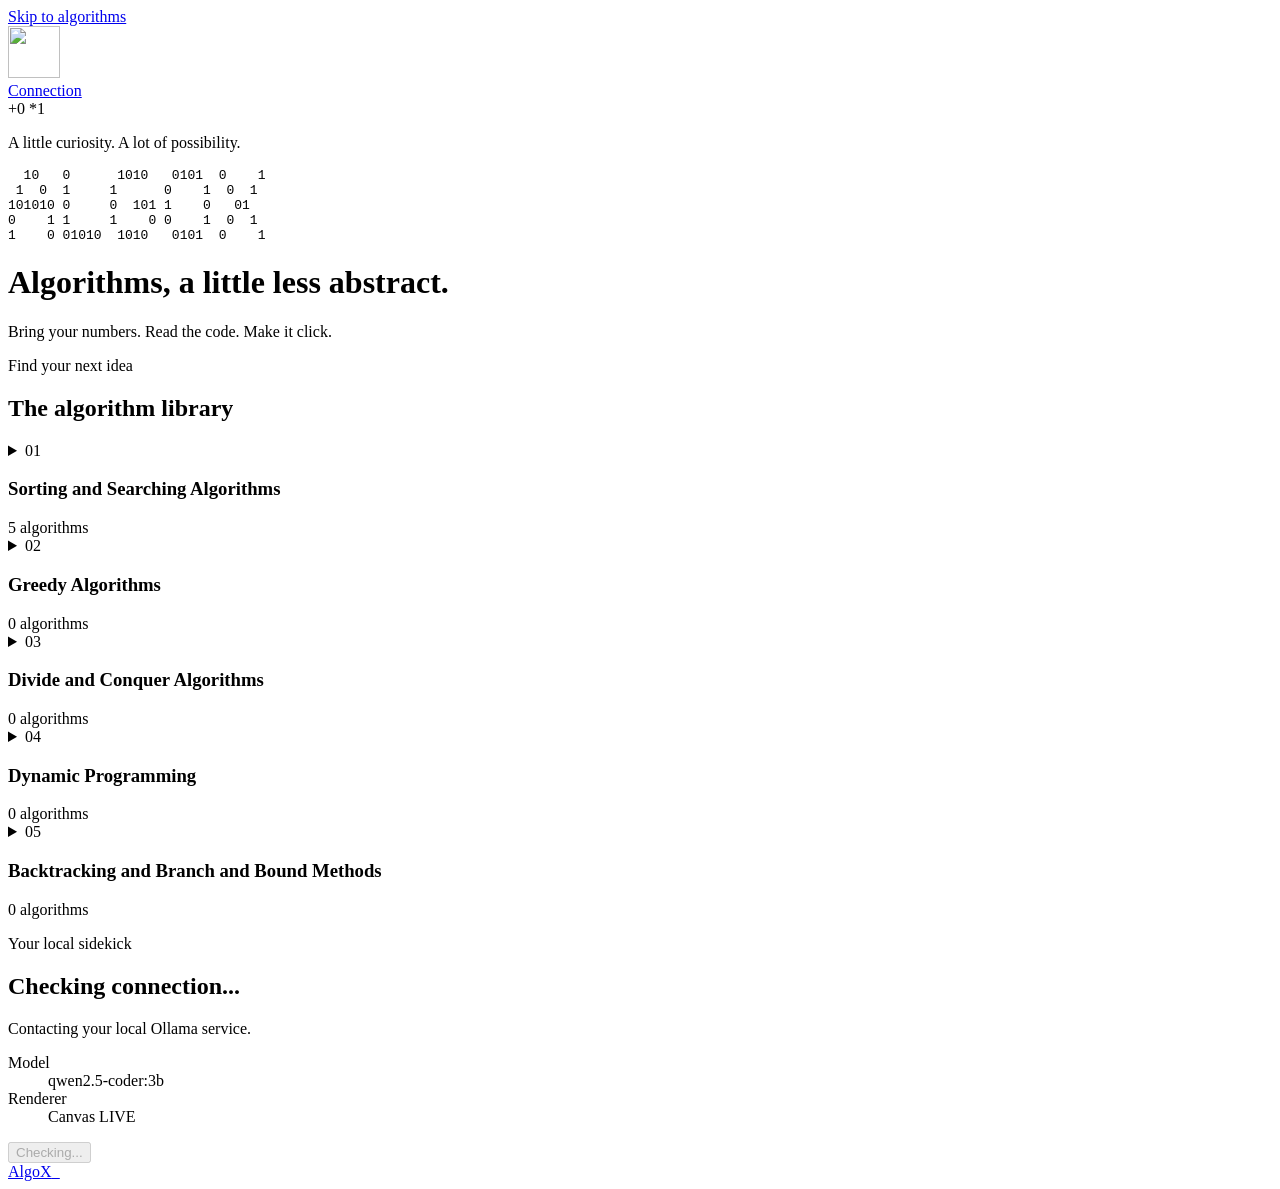
==== frontend/index.html @ ff2fc804 "feat: build modular AlgoX sorting playgrounds" ====
<!doctype html>
<html lang="en">
  <head>
    <meta charset="utf-8">
    <meta name="viewport" content="width=device-width, initial-scale=1">
    <title>AlgoX / Algorithm playground</title>
    <link rel="stylesheet" href="/assets/styles.css">
    <script src="/assets/status.js" defer></script>
  </head>
  <body>
    <a class="skip-link" href="#algorithm-library">Skip to algorithms</a>
    <div class="site-shell">
      <nav class="topbar" aria-label="Main navigation">
        <a class="brand" aria-label="AlgoX home" href="#top"><img class="brand-icon" src="/assets/icons/algox-mark.svg" width="52" height="52" alt="" aria-hidden="true"></a>
        <div class="nav-links"><a href="#connection-panel">Connection</a></div>
      </nav>
      <header class="hero" id="top">
        <span class="spark spark-one" aria-hidden="true">+</span><span class="spark spark-two" aria-hidden="true">0</span>
        <span class="spark spark-three" aria-hidden="true">*</span><span class="spark spark-four" aria-hidden="true">1</span>
        <p class="eyebrow">A little curiosity. A lot of possibility.</p>
        <pre class="ascii-logo" aria-hidden="true">  10   0      1010   0101  0    1
 1  0  1     1      0    1  0  1
101010 0     0  101 1    0   01
0    1 1     1    0 0    1  0  1
1    0 01010  1010   0101  0    1</pre>
        <h1>Algorithms, a little less abstract.</h1>
        <p class="hero-copy">Bring your numbers. Read the code. Make it click.</p>
      </header>
      <main id="algorithm-library" tabindex="-1">
        <section class="algorithm-library" aria-labelledby="library-title">
          <p class="eyebrow">Find your next idea</p><h2 id="library-title">The algorithm library</h2>
          <div class="library-categories">
            <details class="library-category" id="sorting-searching">
              <summary><span class="category-number" aria-hidden="true">01</span><h3>Sorting and Searching Algorithms</h3><span class="category-meta">5 algorithms</span><span class="category-toggle" aria-hidden="true"></span></summary>
              <div class="category-content">
                <a class="algorithm-tile" href="/algorithms/bubble-sort"><div><span class="tag">SORTING</span><h4>Bubble Sort</h4><p>Compare neighbors, swap values, and watch order emerge.</p></div><span class="tile-arrow" aria-hidden="true">&gt;</span></a>
                <a class="algorithm-tile" href="/algorithms/quick-sort"><div><span class="tag">SORTING</span><h4>Quick Sort</h4><p>Partition around a pivot, then sort the smaller sections.</p></div><span class="tile-arrow" aria-hidden="true">&gt;</span></a>
                <a class="algorithm-tile" href="/algorithms/merge-sort"><div><span class="tag">SORTING</span><h4>Merge Sort</h4><p>Split the list into smaller parts, then merge them in order.</p></div><span class="tile-arrow" aria-hidden="true">&gt;</span></a>
                <article class="algorithm-tile algorithm-tile-planned"><div><span class="tag">SEARCHING</span><h4>Binary Search</h4><p>Find a target in sorted data by halving the search range.</p><span class="tile-features">Coming soon</span></div></article>
                <article class="algorithm-tile algorithm-tile-planned"><div><span class="tag">SEARCHING</span><h4>Hash Search</h4><p>Use a hash table to locate a key and explore collisions.</p><span class="tile-features">Coming soon</span></div></article>
              </div>
            </details>
            <details class="library-category" id="greedy">
              <summary><span class="category-number" aria-hidden="true">02</span><h3>Greedy Algorithms</h3><span class="category-meta">0 algorithms</span><span class="category-toggle" aria-hidden="true"></span></summary>
              <div class="category-content"><p class="empty-category">No algorithms added yet. This library is ready for future additions.</p></div>
            </details>
            <details class="library-category" id="divide-conquer">
              <summary><span class="category-number" aria-hidden="true">03</span><h3>Divide and Conquer Algorithms</h3><span class="category-meta">0 algorithms</span><span class="category-toggle" aria-hidden="true"></span></summary>
              <div class="category-content"><p class="empty-category">No algorithms added yet. This library is ready for future additions.</p></div>
            </details>
            <details class="library-category" id="dynamic-programming">
              <summary><span class="category-number" aria-hidden="true">04</span><h3>Dynamic Programming</h3><span class="category-meta">0 algorithms</span><span class="category-toggle" aria-hidden="true"></span></summary>
              <div class="category-content"><p class="empty-category">No algorithms added yet. This library is ready for future additions.</p></div>
            </details>
            <details class="library-category" id="backtracking-branch-bound">
              <summary><span class="category-number" aria-hidden="true">05</span><h3>Backtracking and Branch and Bound Methods</h3><span class="category-meta">0 algorithms</span><span class="category-toggle" aria-hidden="true"></span></summary>
              <div class="category-content"><p class="empty-category">No algorithms added yet. This library is ready for future additions.</p></div>
            </details>
          </div>
        </section>
        <section id="connection-panel" class="connection-panel" aria-labelledby="connection-title" aria-busy="true">
          <div class="connection-summary"><p class="eyebrow">Your local sidekick</p><div role="status" aria-live="polite" aria-atomic="true"><h2 id="connection-title" data-state="checking">Checking connection...</h2><p id="status-message">Contacting your local Ollama service.</p></div></div>
          <dl class="connection-details"><div><dt>Model</dt><dd>qwen2.5-coder:3b</dd></div><div><dt>Renderer</dt><dd>Canvas <span class="planned-label">LIVE</span></dd></div></dl>
          <button id="check-button" class="secondary-button" type="button" disabled>Checking...</button>
          <noscript><p>Enable JavaScript to check the connection.</p></noscript>
        </section>
      </main>
      <footer class="site-footer"><a class="brand" href="#top">AlgoX<span class="accent-pink" aria-hidden="true">_</span></a></footer>
    </div>
  </body>
</html>
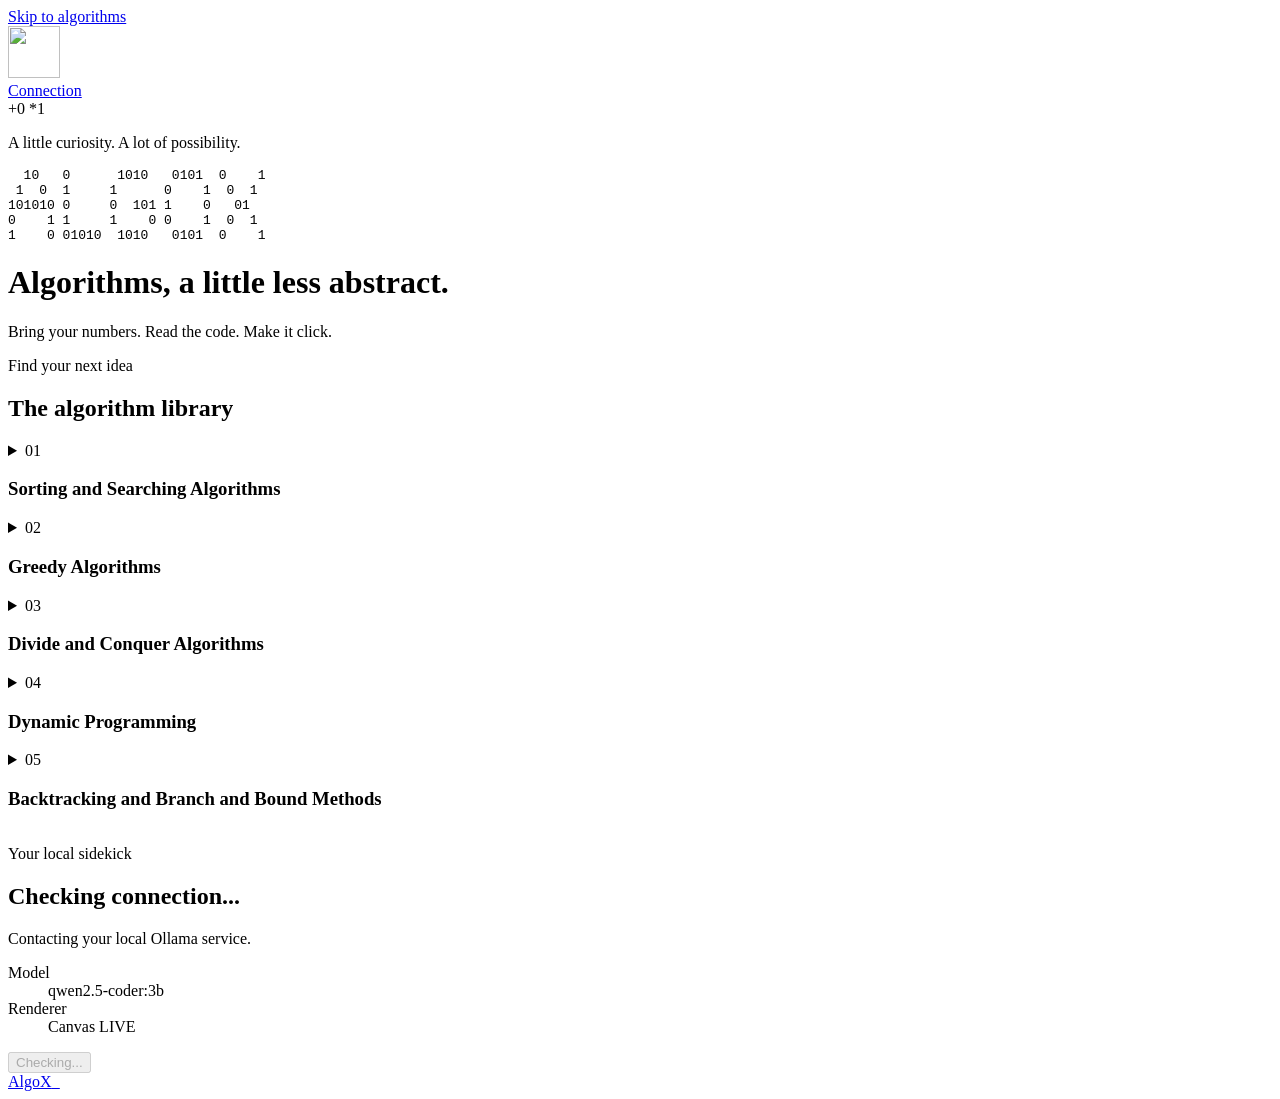
==== commit 16b29867: "feat: add search and greedy algorithm playgrounds" ====
--- a/frontend/index.html
+++ b/frontend/index.html
@@ -31,29 +31,35 @@
           <p class="eyebrow">Find your next idea</p><h2 id="library-title">The algorithm library</h2>
           <div class="library-categories">
             <details class="library-category" id="sorting-searching">
-              <summary><span class="category-number" aria-hidden="true">01</span><h3>Sorting and Searching Algorithms</h3><span class="category-meta">5 algorithms</span><span class="category-toggle" aria-hidden="true"></span></summary>
+              <summary><span class="category-number" aria-hidden="true">01</span><h3>Sorting and Searching Algorithms</h3><span class="category-toggle" aria-hidden="true"></span></summary>
               <div class="category-content">
                 <a class="algorithm-tile" href="/algorithms/bubble-sort"><div><span class="tag">SORTING</span><h4>Bubble Sort</h4><p>Compare neighbors, swap values, and watch order emerge.</p></div><span class="tile-arrow" aria-hidden="true">&gt;</span></a>
                 <a class="algorithm-tile" href="/algorithms/quick-sort"><div><span class="tag">SORTING</span><h4>Quick Sort</h4><p>Partition around a pivot, then sort the smaller sections.</p></div><span class="tile-arrow" aria-hidden="true">&gt;</span></a>
                 <a class="algorithm-tile" href="/algorithms/merge-sort"><div><span class="tag">SORTING</span><h4>Merge Sort</h4><p>Split the list into smaller parts, then merge them in order.</p></div><span class="tile-arrow" aria-hidden="true">&gt;</span></a>
-                <article class="algorithm-tile algorithm-tile-planned"><div><span class="tag">SEARCHING</span><h4>Binary Search</h4><p>Find a target in sorted data by halving the search range.</p><span class="tile-features">Coming soon</span></div></article>
-                <article class="algorithm-tile algorithm-tile-planned"><div><span class="tag">SEARCHING</span><h4>Hash Search</h4><p>Use a hash table to locate a key and explore collisions.</p><span class="tile-features">Coming soon</span></div></article>
+                <a class="algorithm-tile" href="/algorithms/binary-search"><div><span class="tag">SEARCHING</span><h4>Binary Search</h4><p>Find a target in sorted data by halving the search range.</p></div><span class="tile-arrow" aria-hidden="true">&gt;</span></a>
+                <a class="algorithm-tile" href="/algorithms/hash-search"><div><span class="tag">SEARCHING</span><h4>Hash Search</h4><p>Use a hash table to locate a key and explore collisions.</p></div><span class="tile-arrow" aria-hidden="true">&gt;</span></a>
               </div>
             </details>
             <details class="library-category" id="greedy">
-              <summary><span class="category-number" aria-hidden="true">02</span><h3>Greedy Algorithms</h3><span class="category-meta">0 algorithms</span><span class="category-toggle" aria-hidden="true"></span></summary>
-              <div class="category-content"><p class="empty-category">No algorithms added yet. This library is ready for future additions.</p></div>
+              <summary><span class="category-number" aria-hidden="true">02</span><h3>Greedy Algorithms</h3><span class="category-toggle" aria-hidden="true"></span></summary>
+              <div class="category-content">
+                <a class="algorithm-tile" href="/algorithms/dijkstra"><div><span class="tag">GREEDY</span><h4>Dijkstra's Algorithm</h4><p>Find shortest paths from a start node using nonnegative edge weights.</p></div><span class="tile-arrow" aria-hidden="true">&gt;</span></a>
+                <a class="algorithm-tile" href="/algorithms/kruskal"><div><span class="tag">GREEDY</span><h4>Kruskal's and Prim's Algorithms</h4><p>Explore two greedy ways to build a minimum spanning tree.</p></div><span class="tile-arrow" aria-hidden="true">&gt;</span></a>
+                <a class="algorithm-tile" href="/algorithms/huffman"><div><span class="tag">GREEDY</span><h4>Huffman Coding</h4><p>Combine the least frequent symbols to build a prefix code.</p></div><span class="tile-arrow" aria-hidden="true">&gt;</span></a>
+                <a class="algorithm-tile" href="/algorithms/activity-selection"><div><span class="tag">GREEDY</span><h4>Activity Selection and Interval Scheduling</h4><p>Choose non-overlapping activities by their finishing times.</p></div><span class="tile-arrow" aria-hidden="true">&gt;</span></a>
+                <a class="algorithm-tile" href="/algorithms/fractional-knapsack"><div><span class="tag">GREEDY</span><h4>Fractional Knapsack Algorithm</h4><p>Choose items by value per unit of weight, allowing partial items.</p></div><span class="tile-arrow" aria-hidden="true">&gt;</span></a>
+              </div>
             </details>
             <details class="library-category" id="divide-conquer">
-              <summary><span class="category-number" aria-hidden="true">03</span><h3>Divide and Conquer Algorithms</h3><span class="category-meta">0 algorithms</span><span class="category-toggle" aria-hidden="true"></span></summary>
+              <summary><span class="category-number" aria-hidden="true">03</span><h3>Divide and Conquer Algorithms</h3><span class="category-toggle" aria-hidden="true"></span></summary>
               <div class="category-content"><p class="empty-category">No algorithms added yet. This library is ready for future additions.</p></div>
             </details>
             <details class="library-category" id="dynamic-programming">
-              <summary><span class="category-number" aria-hidden="true">04</span><h3>Dynamic Programming</h3><span class="category-meta">0 algorithms</span><span class="category-toggle" aria-hidden="true"></span></summary>
+              <summary><span class="category-number" aria-hidden="true">04</span><h3>Dynamic Programming</h3><span class="category-toggle" aria-hidden="true"></span></summary>
               <div class="category-content"><p class="empty-category">No algorithms added yet. This library is ready for future additions.</p></div>
             </details>
             <details class="library-category" id="backtracking-branch-bound">
-              <summary><span class="category-number" aria-hidden="true">05</span><h3>Backtracking and Branch and Bound Methods</h3><span class="category-meta">0 algorithms</span><span class="category-toggle" aria-hidden="true"></span></summary>
+              <summary><span class="category-number" aria-hidden="true">05</span><h3>Backtracking and Branch and Bound Methods</h3><span class="category-toggle" aria-hidden="true"></span></summary>
               <div class="category-content"><p class="empty-category">No algorithms added yet. This library is ready for future additions.</p></div>
             </details>
           </div>
